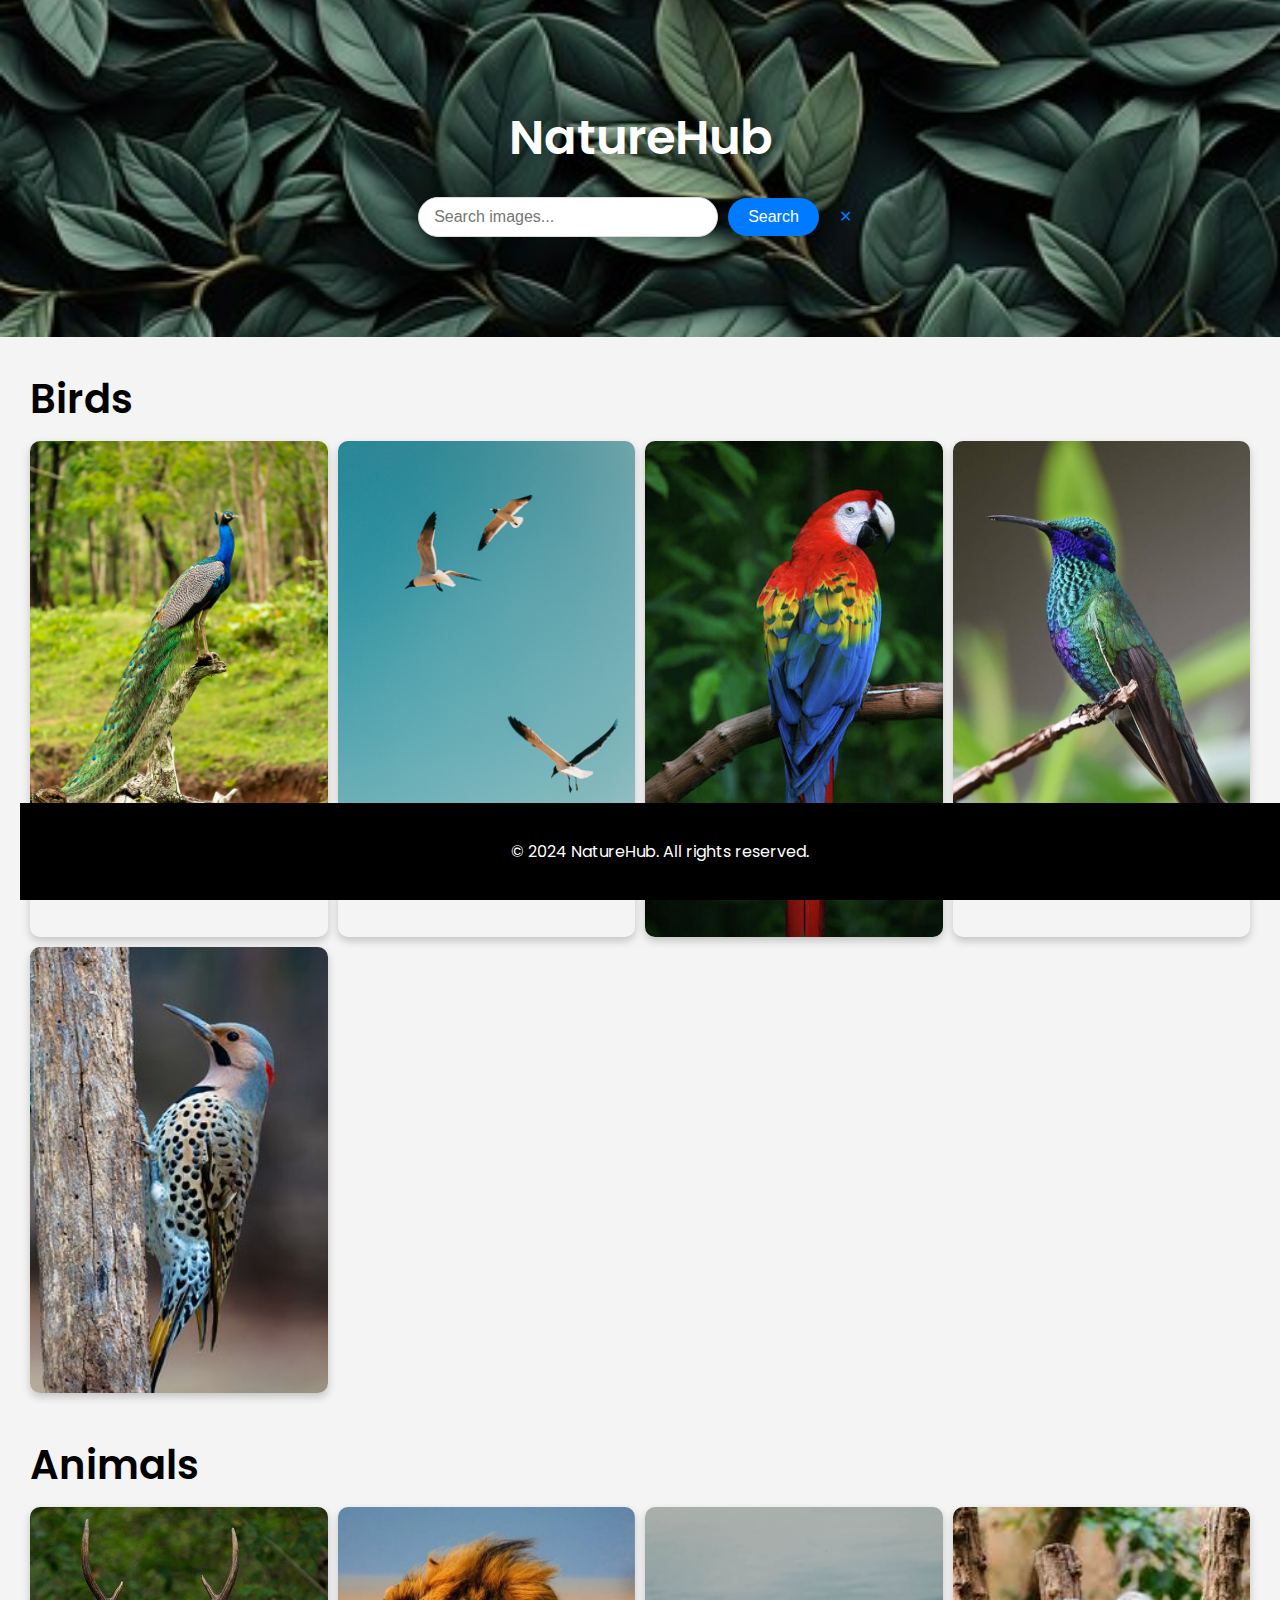
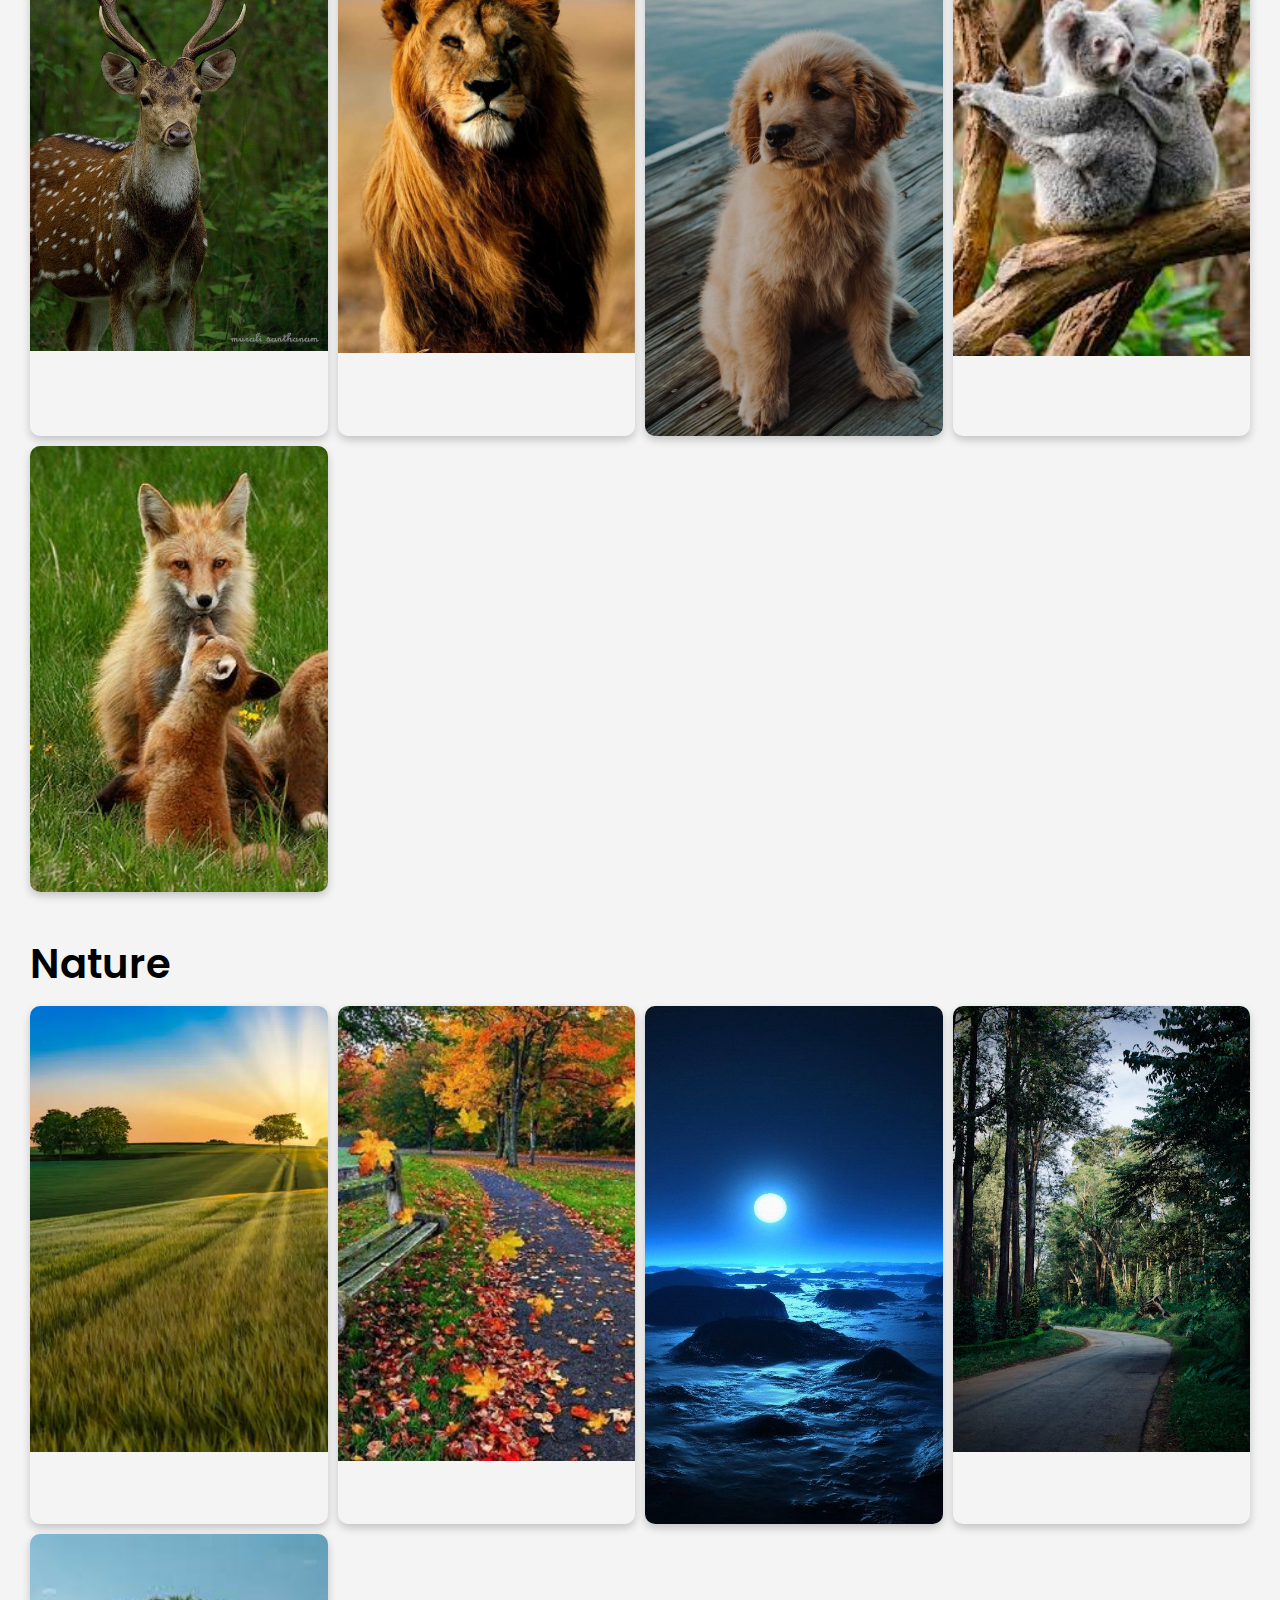
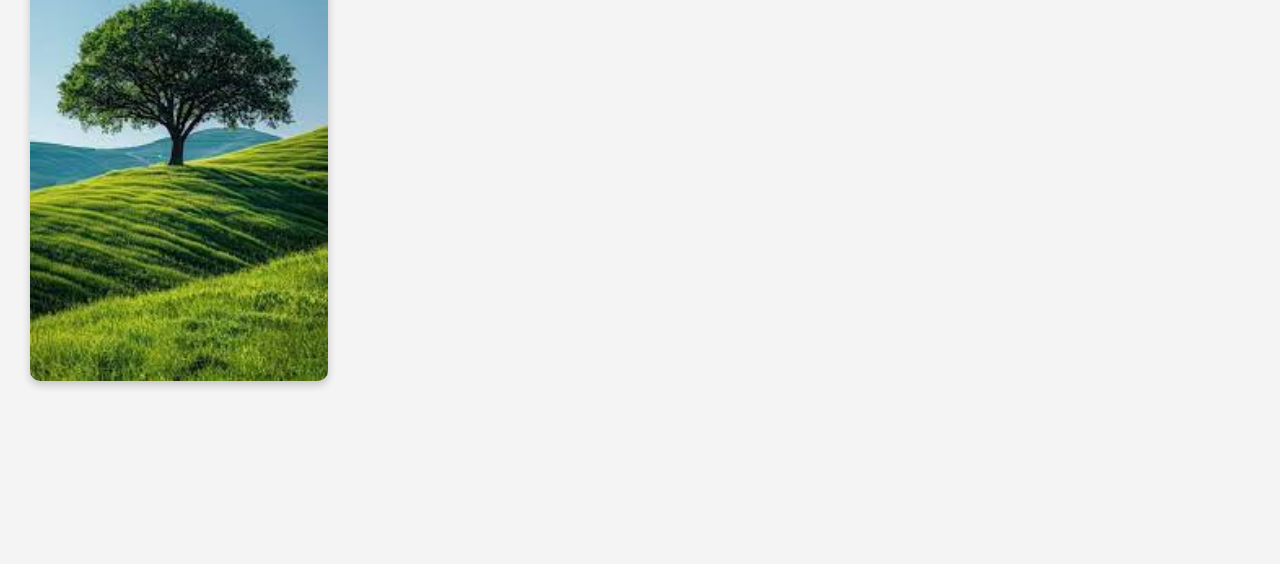
==== index.html @ 0c40b201 "Update index.html" ====
<!DOCTYPE html>
<html lang="en">
<head>
    <meta charset="UTF-8">
    <meta name="viewport" content="width=device-width, initial-scale=1.0">
    <title>NatureHub</title>
    <link rel="stylesheet" href="styles.css">
    <!-- Google Fonts -->
    <link href="https://fonts.googleapis.com/css2?family=Poppins:wght@300;400;600&display=swap" rel="stylesheet">
</head>
<body>
     <header>
        <div class="header-content">
            <h1>NatureHub</h1>
            <div class="search-container">
                <input type="text" id="search-bar" placeholder="Search images..." onkeyup="filterImages()">
                <button type="button" id="search-button"onclick="searchImages()">Search</button>
                <button type="button" class="clear-button" onclick="clearSearch()">✕</button>
            </div>
        </div>
    </header>
    <main>
        <section class="categories">
            <div class="category" id="birds">
                <h2>Birds</h2>
                <div class="gallery">
                    <figure class="gallery-item" data-aos="fade-up">
                        <img src="img/bird1.jpg" alt="Bird 1">
                    </figure>
                    <figure class="gallery-item" data-aos="fade-up">
                        <img src="img/bird2.jpg" alt="Bird 2">
                    </figure>
                    <figure class="gallery-item" data-aos="fade-up">
                        <img src="img/bird3.jpg" alt="Bird 3">
                    </figure>
                    <figure class="gallery-item" data-aos="fade-up">
                        <img src="img/bird6.jpg" alt="Bird 4">
                    </figure>
                    <figure class="gallery-item" data-aos="fade-up">
                        <img src="img/bird5.jpg" alt="Bird 5">
                    </figure>
                </div>
            </div>
            <div class="category" id="animals">
                <h2>Animals</h2>
                <div class="gallery">
                    <figure class="gallery-item" data-aos="fade-up">
                        <img src="img/a1.jpg" alt="Animal 1">
                    </figure>
                    <figure class="gallery-item" data-aos="fade-up">
                        <img src="img/a2.jpg" alt="Animal 2">
                    </figure>
                    <figure class="gallery-item" data-aos="fade-up">
                        <img src="img/a3.jpg" alt="Animal 3">
                    </figure>
                    <figure class="gallery-item" data-aos="fade-up">
                        <img src="img/a4.jpg" alt="Animal 4">
                    </figure>
                    <figure class="gallery-item" data-aos="fade-up">
                        <img src="img/a5.jpg" alt="Animal 5">
                    </figure>
                </div>
            </div>
            <div class="category" id="nature">
                <h2>Nature</h2>
                <div class="gallery">
                    <figure class="gallery-item" data-aos="fade-up">
                        <img src="img/n1.webp" alt="Nature 1">
                    </figure>
                    <figure class="gallery-item" data-aos="fade-up">
                        <img src="img/n2.jpg" alt="Nature 2">
                    </figure>
                    <figure class="gallery-item" data-aos="fade-up">
                        <img src="img/n4.jpg" alt="Nature 3">
                    </figure>
                    <figure class="gallery-item" data-aos="fade-up">
                        <img src="img/n3.jpeg" alt="Nature 4">
                    </figure>
                    <figure class="gallery-item" data-aos="fade-up">
                        <img src="n5.jpg" alt="Nature 5">
                    </figure>
                </div>
            </div>
        </section>
<br><br><br><br><br><br
    </main>
    <footer>
<br>
        <p>&copy; 2024 NatureHub. All rights reserved.</p>
<br>
    </footer>

    <script src="https://cdn.jsdelivr.net/npm/aos@2.3.4/dist/aos.js"></script>
    <script src="script.js"></script>
</body>
</html>
---- styles.css ----
/* Reset some default styles */
* {
    margin: 0;
    padding: 0;
    box-sizing: border-box;
}

body {
    font-family: 'Poppins', sans-serif; /* Use Poppins font */
    line-height: 1.6;
    background-color: #f4f4f4;
}

header {
    background-image: url('img/background_image.jpg'); /* Replace with your background image URL */
    background-size: cover;
    background-position: center;
    color: #fff;
    text-align: center;
    padding: 100px 20px; /* Adjust padding for better spacing */
    position: relative;
}

.header-content {
    position: relative;
    z-index: 1;
}

header h1 {
    font-size: 3em; /* Adjust font size for header */
    margin-bottom: 20px;
    font-weight: 600; /* Make header text bold */
}

.search-container {
    display: flex;
    justify-content: center;
    align-items: center;
    gap: 10px;
    margin-top: 20px;
}

#search-bar {
    padding: 10px 15px;
    font-size: 1em;
    border-radius: 25px; /* Rounded corners */
    border: 1px solid #ddd; /* Light border */
    box-shadow: 0 4px 8px rgba(0, 0, 0, 0.1); /* Subtle shadow */
    outline: none; /* Remove default outline */
    width: 300px; /* Set fixed width */
    transition: all 0.3s ease;
}

#search-bar:focus {
    border-color: #007BFF; /* Border color on focus */
    box-shadow: 0 4px 8px rgba(0, 123, 255, 0.2); /* Shadow color on focus */
}

#search-button {
    padding: 10px 20px;
    font-size: 1em;
    border-radius: 25px; /* Rounded corners */
    border: none;
    background-color: #007BFF; /* Primary button color */
    color: #fff;
    cursor: pointer;
    transition: background-color 0.3s ease, transform 0.3s ease;
}

#search-button:hover {
    background-color: #0056b3; /* Darker shade on hover */
    transform: scale(1.05); /* Slightly enlarge on hover */
}

.clear-button {
    padding: 10px;
    font-size: 1em;
    border: none;
    background: transparent;
    color: #007BFF;
    cursor: pointer;
    transition: color 0.3s ease;
}

.clear-button:hover {
    color: #0056b3; /* Darker shade on hover */
}

main {
    padding: 20px;
}

.categories {
    display: flex;
    flex-direction: column;
    gap: 20px;
}

.category {
    padding: 10px;
}

.category h2 {
    font-size: 2.5em; /* Adjust font size for category titles */
    margin-bottom: 10px;
    font-weight: 600; /* Make category text bold */
}

.gallery {
    display: grid;
    grid-template-columns: repeat(auto-fill, minmax(250px, 1fr));
    gap: 10px;
}

.gallery-item {
    position: relative;
    overflow: hidden;
    border-radius: 10px;
    box-shadow: 0 4px 8px rgba(0, 0, 0, 0.2);
    transition: transform 0.5s ease, box-shadow 0.5s ease;
}

.gallery-item img {
    width: 100%;
    height: auto;
    display: block;
    transition: transform 0.3s ease;
}

.gallery-item:hover img {
    transform: scale(1.1);
}

footer {
    background-color: #000000;
    color: #fff;
    text-align: center;
    padding: 10px 0;
    position: fixed;
    width: 100%;
    bottom: 0;
}
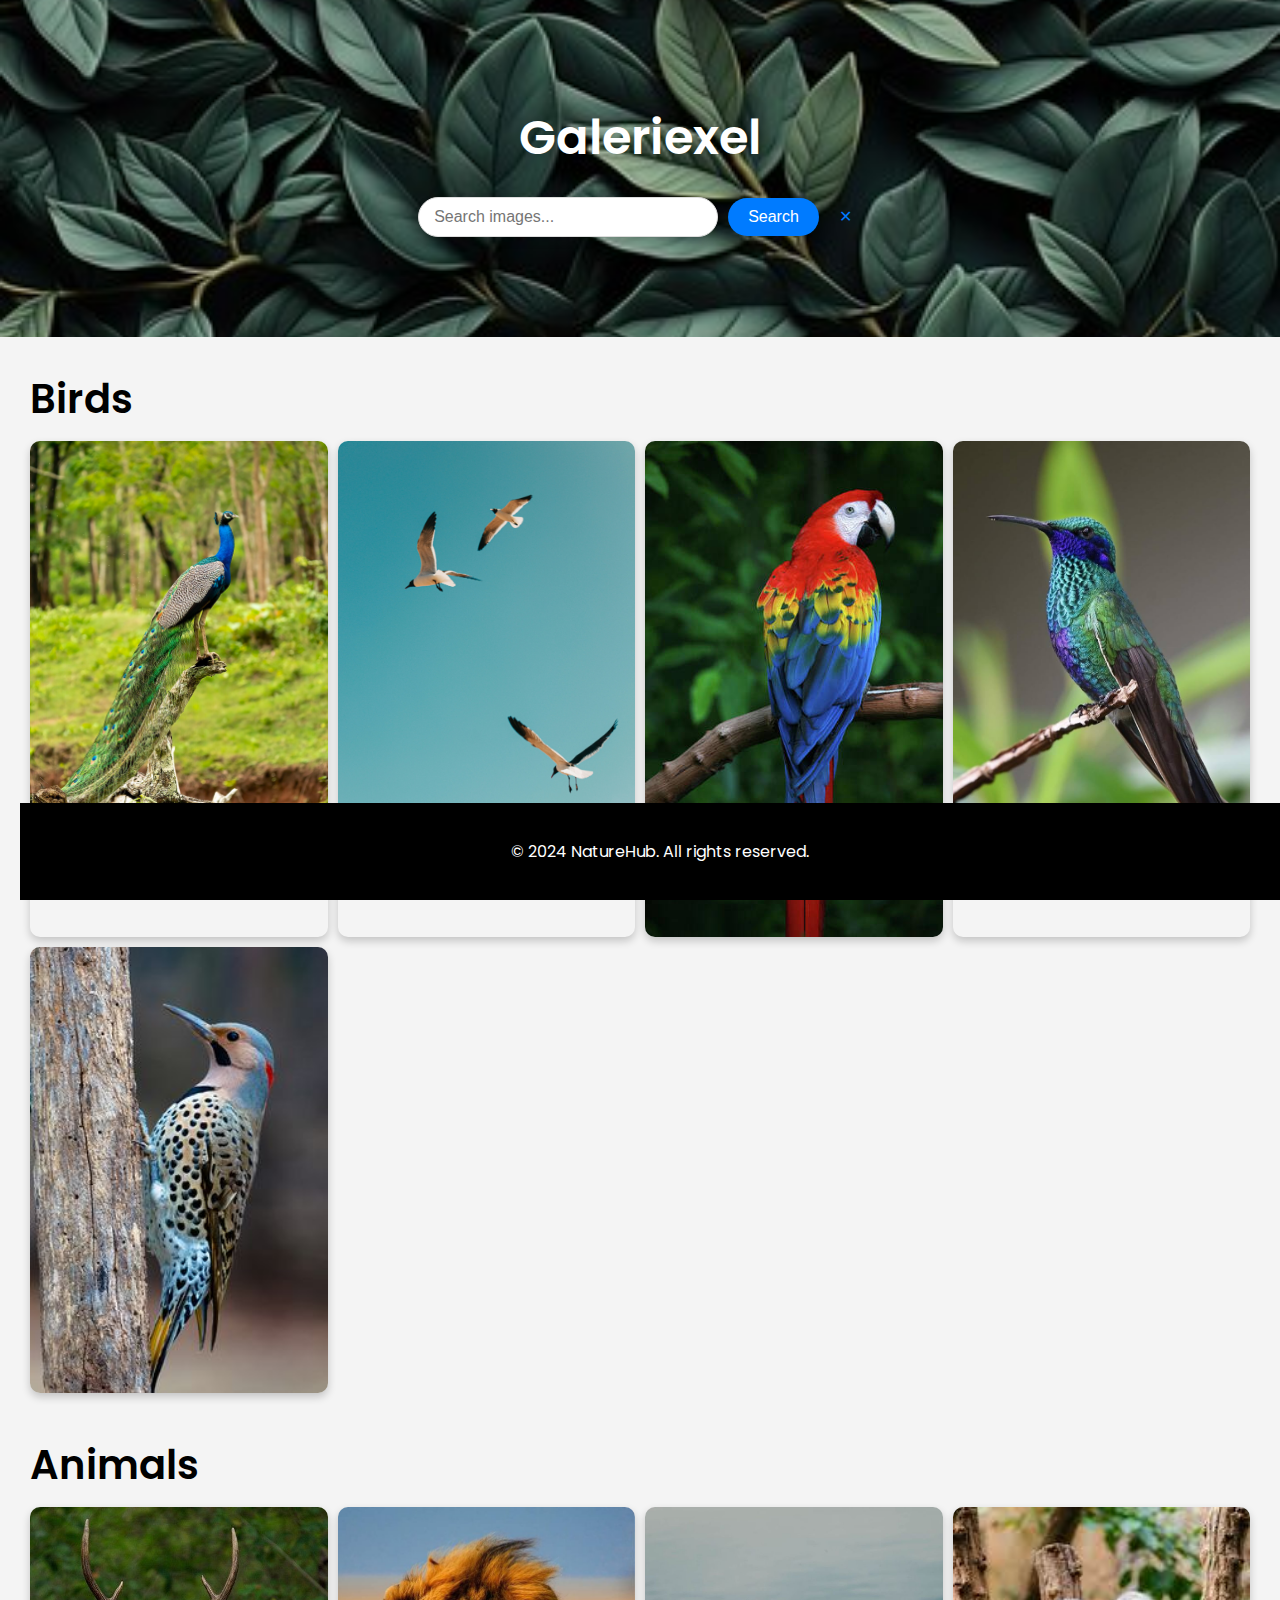
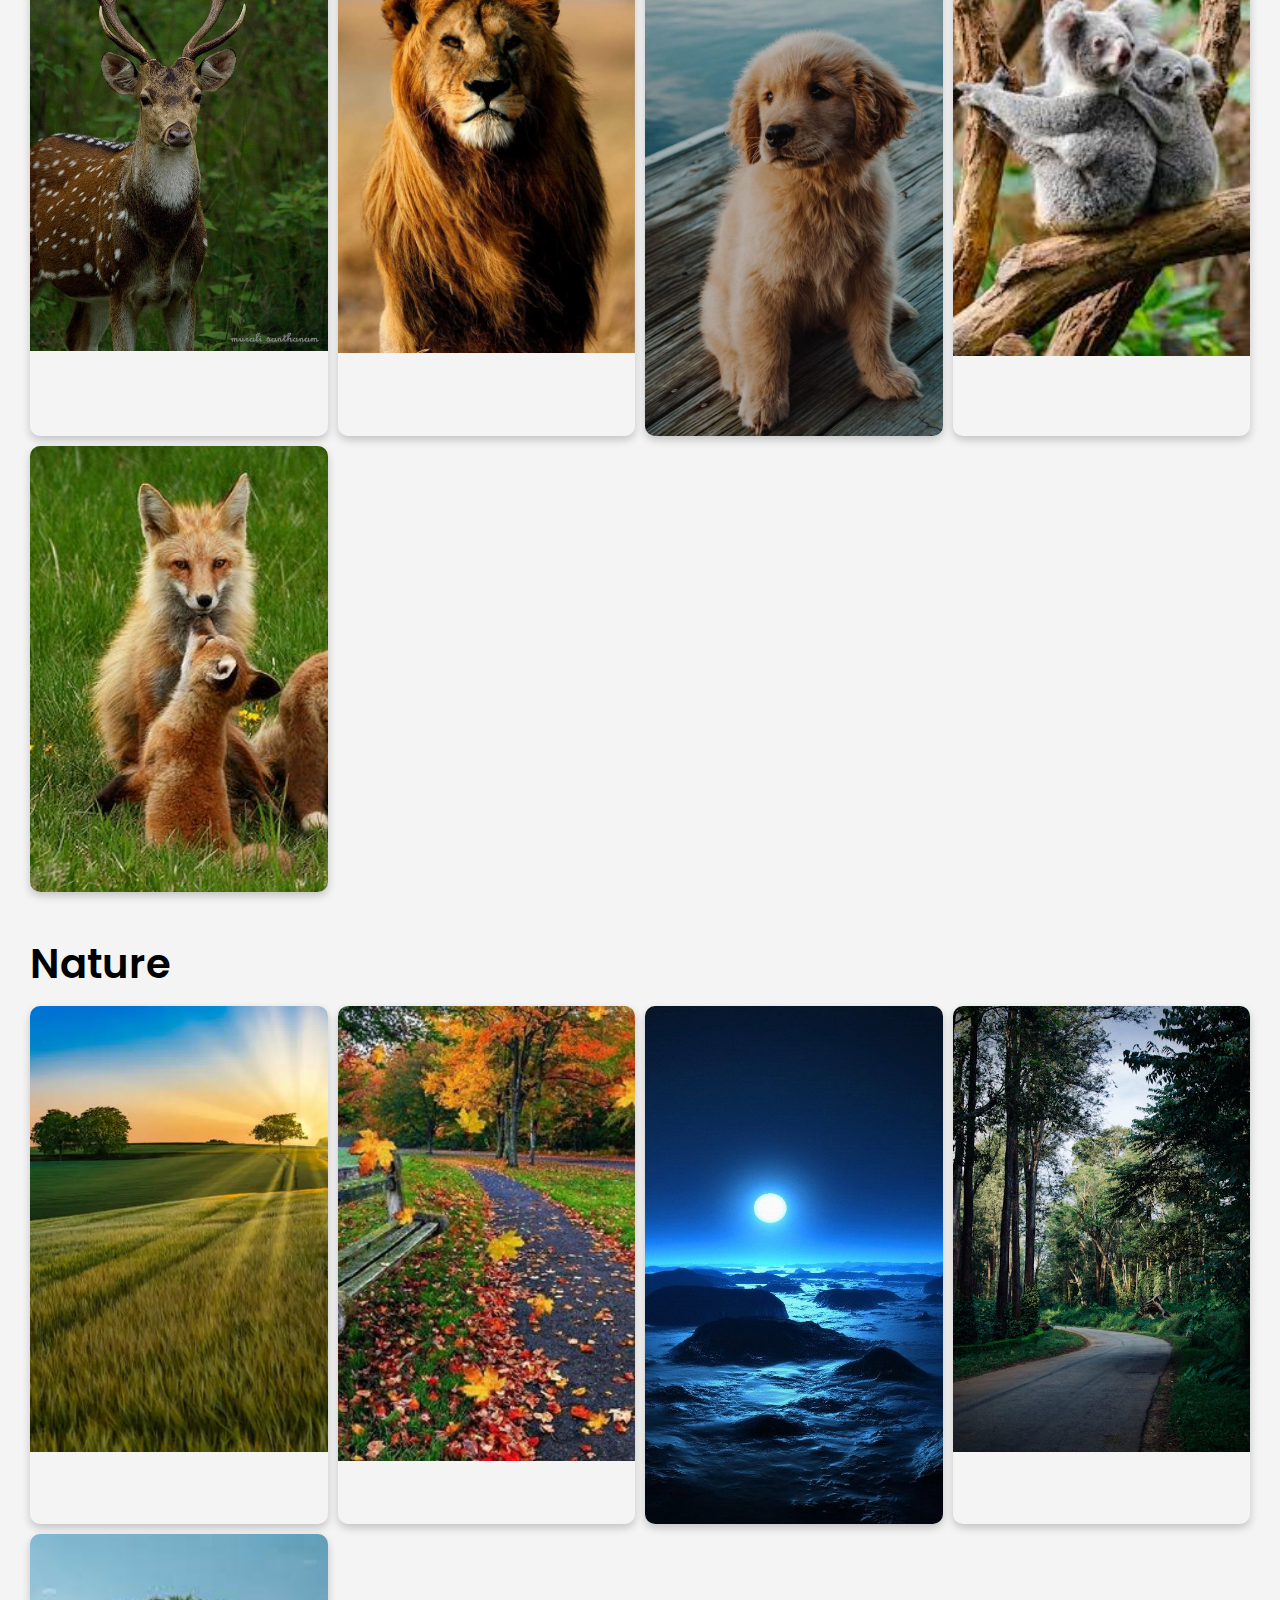
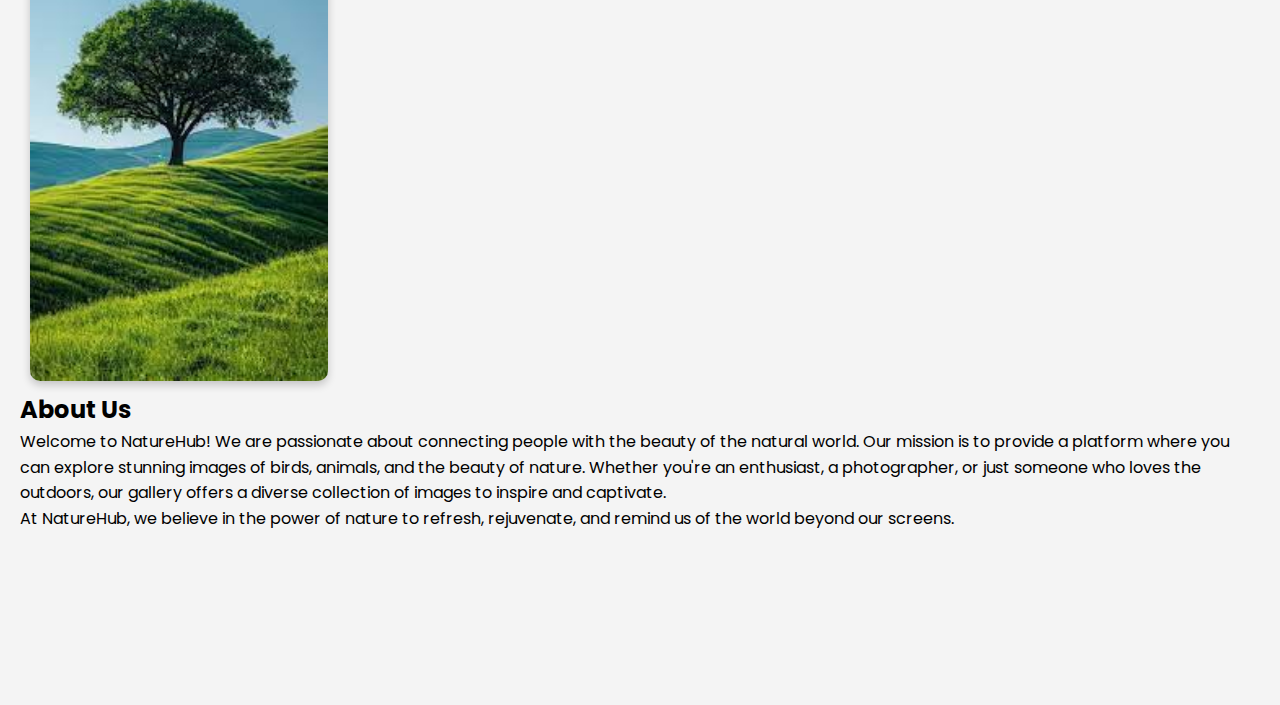
==== commit 44328af3: "Update index.html" ====
--- a/index.html
+++ b/index.html
@@ -11,7 +11,7 @@
 <body>
      <header>
         <div class="header-content">
-            <h1>NatureHub</h1>
+            <h1>Galeriexel</h1>
             <div class="search-container">
                 <input type="text" id="search-bar" placeholder="Search images..." onkeyup="filterImages()">
                 <button type="button" id="search-button"onclick="searchImages()">Search</button>
@@ -82,6 +82,18 @@
                 </div>
             </div>
         </section>
+        	<section class="about-us" id="about-us">
+    <h2>About Us</h2>
+    <p> Welcome to NatureHub! We are passionate about connecting people with the beauty of the natural world.
+        Our mission is to provide a platform where you can explore stunning images of birds, animals, and the beauty of nature.
+        Whether you're an enthusiast, a photographer, or just someone who loves the outdoors, our gallery offers a diverse collection
+        of images to inspire and captivate.
+	</P>
+	<p>
+		At NatureHub, we believe in the power of nature to refresh, rejuvenate, and remind us of the
+        world beyond our screens.
+    </p>
+</section>
 <br><br><br><br><br><br
     </main>
     <footer>
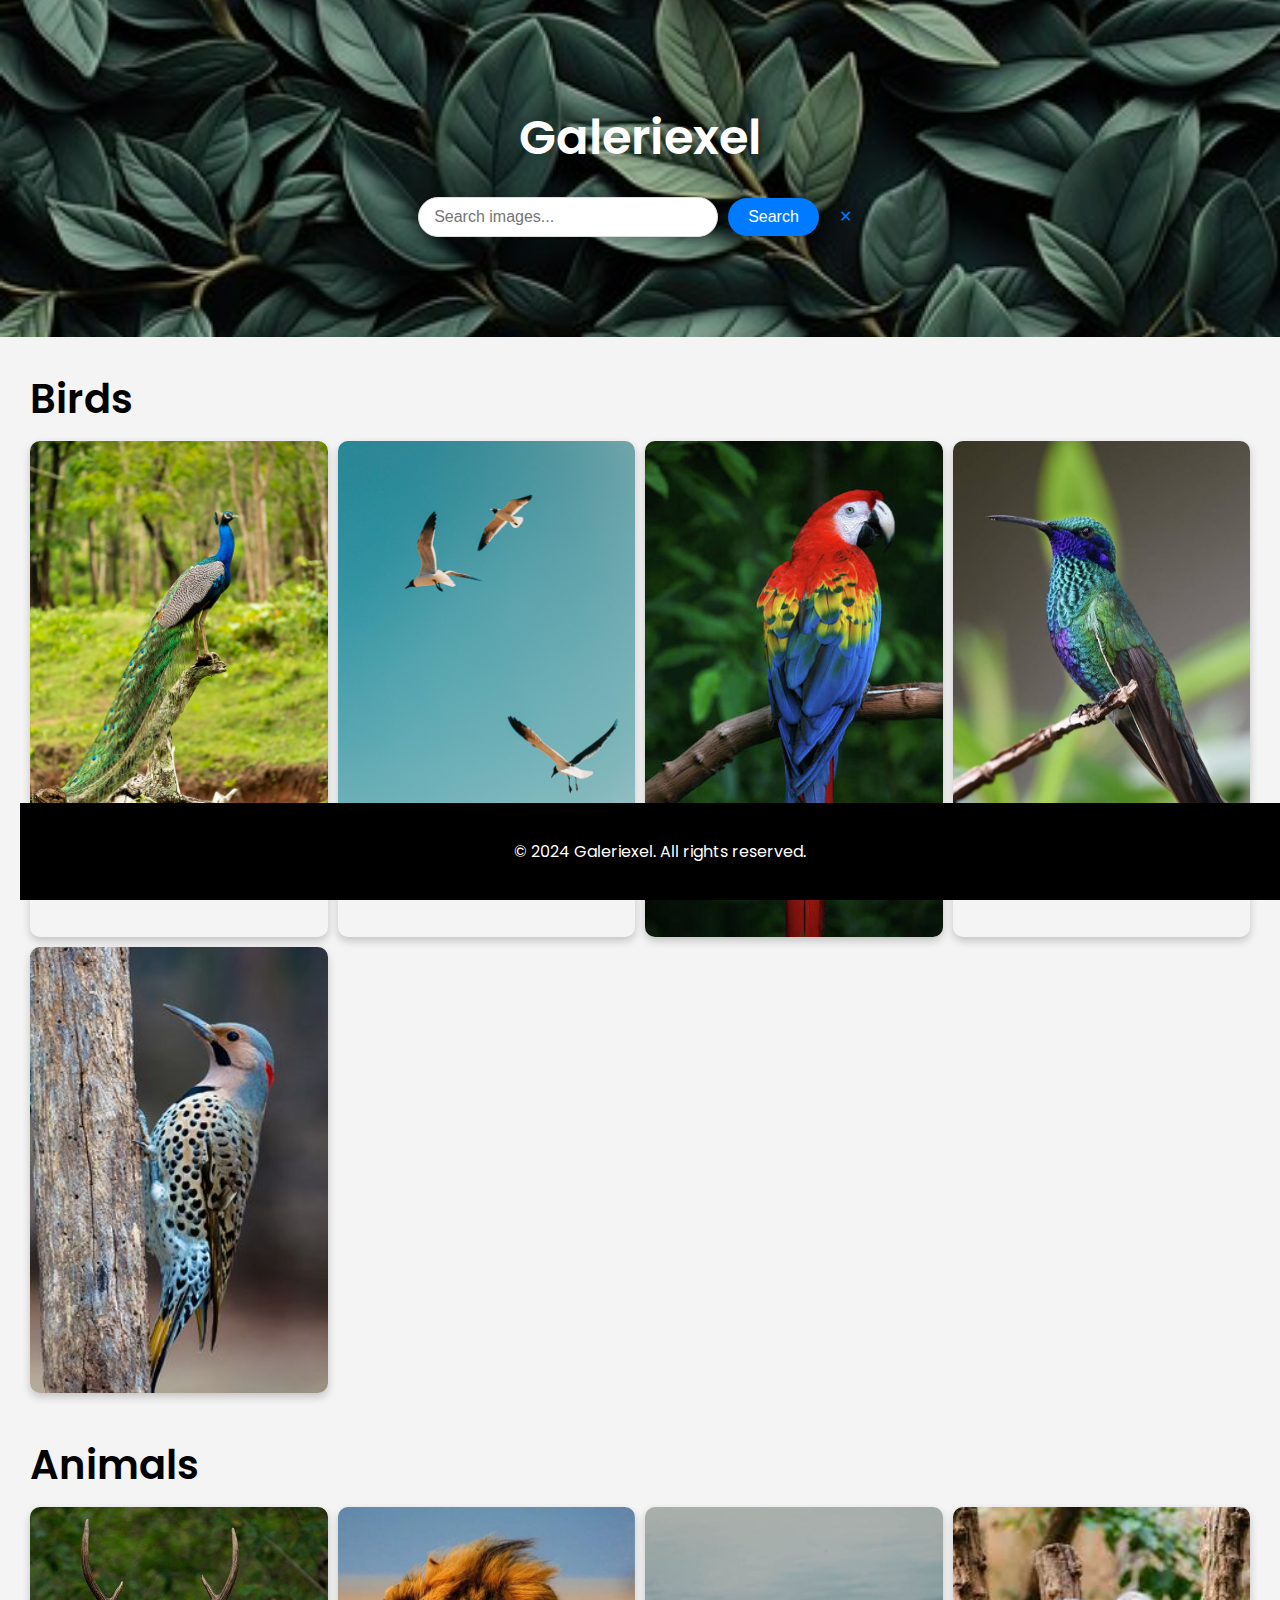
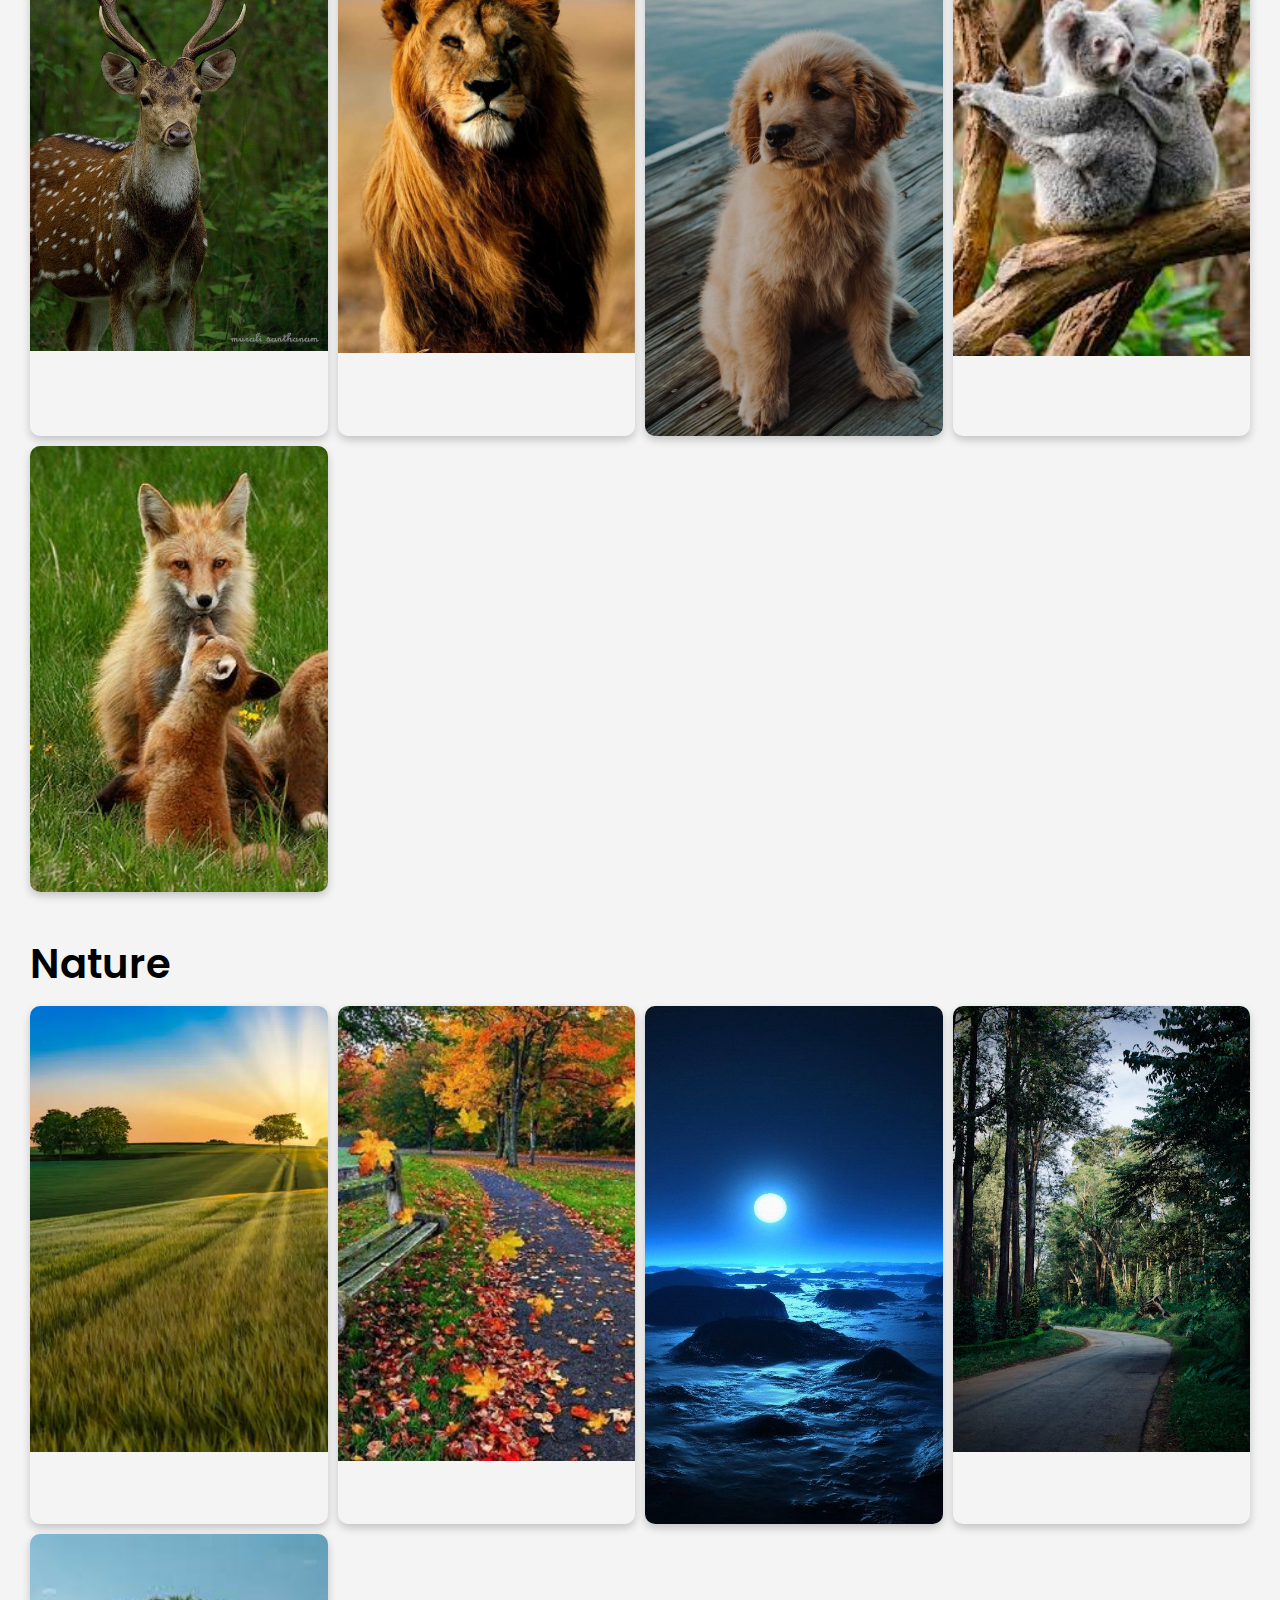
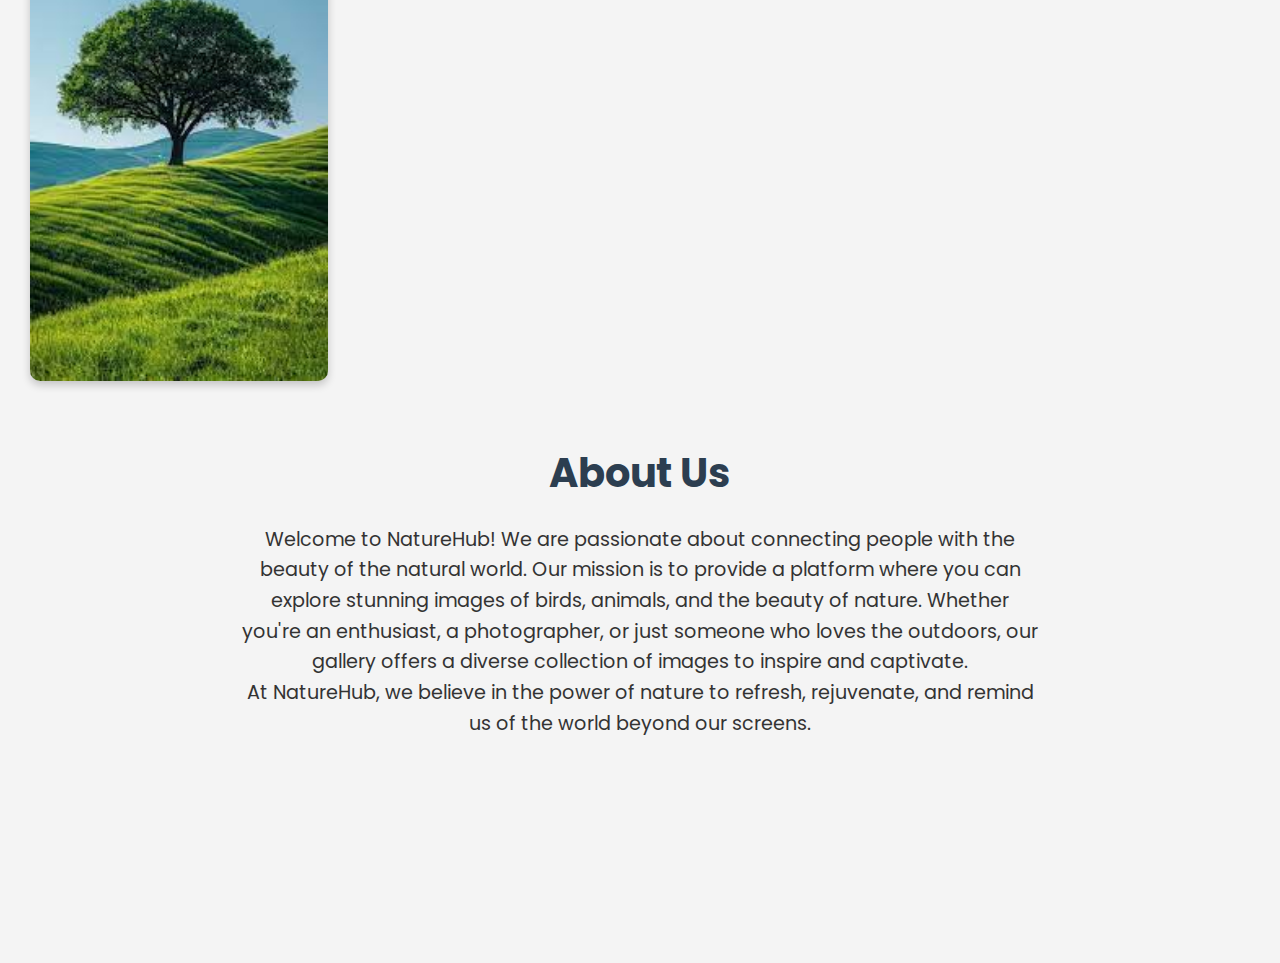
==== commit 26cacf86: "Update index.html" ====
--- a/index.html
+++ b/index.html
@@ -98,7 +98,7 @@
     </main>
     <footer>
 <br>
-        <p>&copy; 2024 NatureHub. All rights reserved.</p>
+        <p>&copy; 2024 Galeriexel. All rights reserved.</p>
 <br>
     </footer>
 
--- a/styles.css
+++ b/styles.css
@@ -140,3 +140,24 @@
     width: 100%;
     bottom: 0;
 }
+.about-us {
+    background-color: #f4f4f4;
+    padding: 50px 20px;
+    text-align: center;
+    font-family: 'Poppins', sans-serif;
+    color: #333;
+}
+
+.about-us h2 {
+    font-size: 2.5rem;
+    color: #2c3e50;
+    margin-bottom: 20px;
+}
+
+.about-us p {
+    font-size: 1.2rem;
+    line-height: 1.6;
+    max-width: 800px;
+    margin: 0 auto;
+}
+
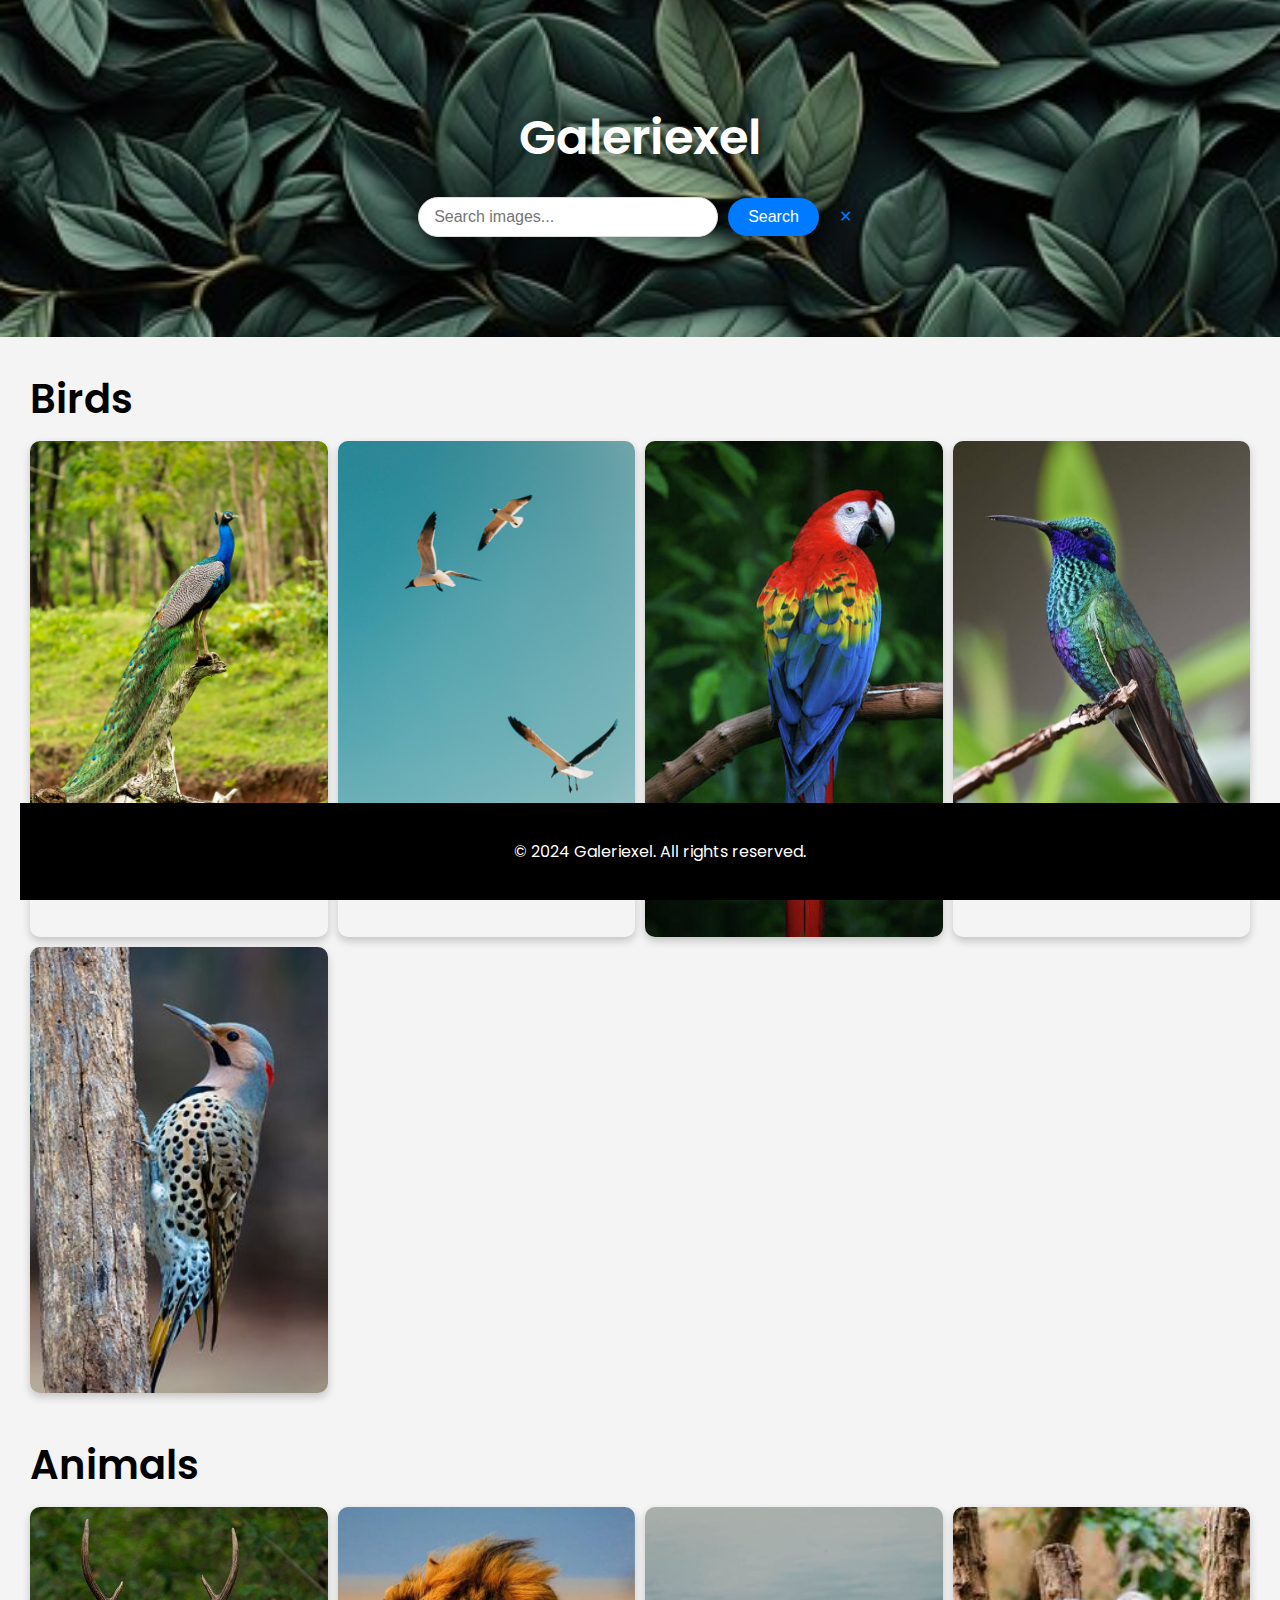
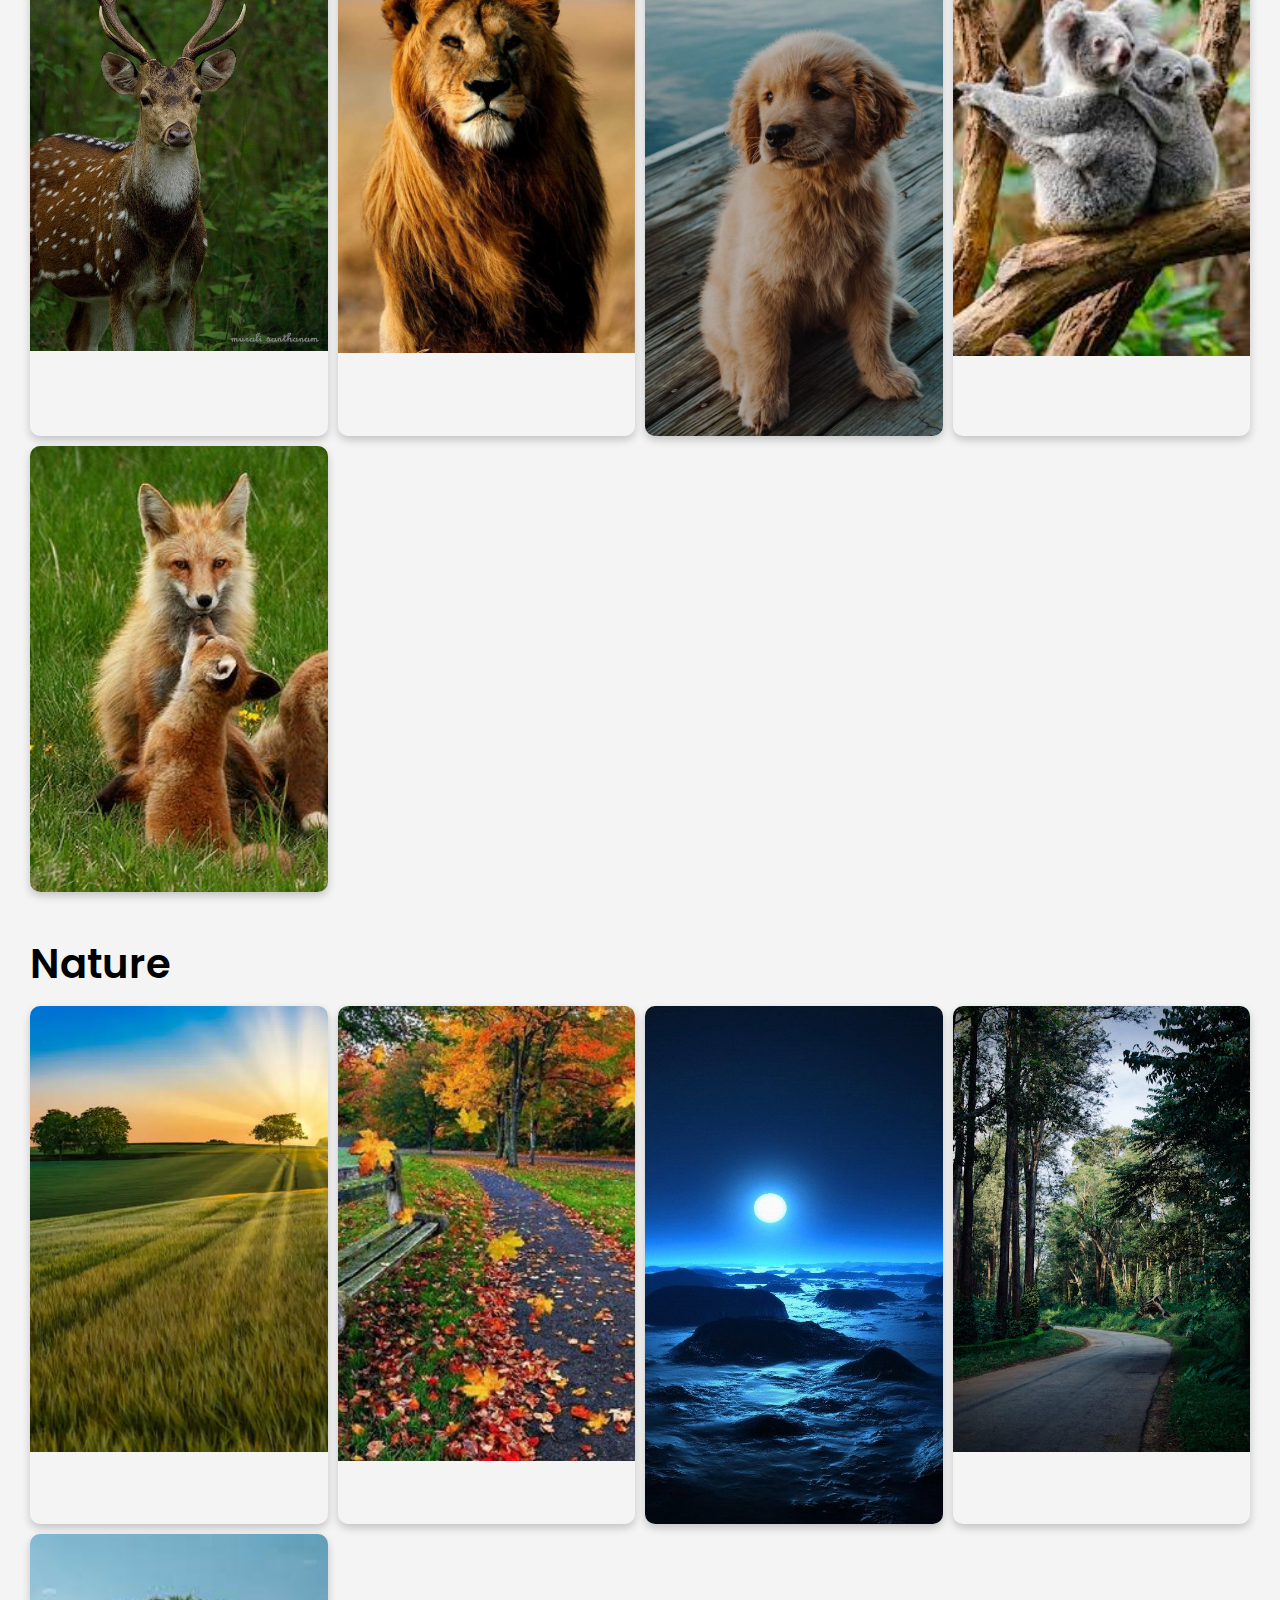
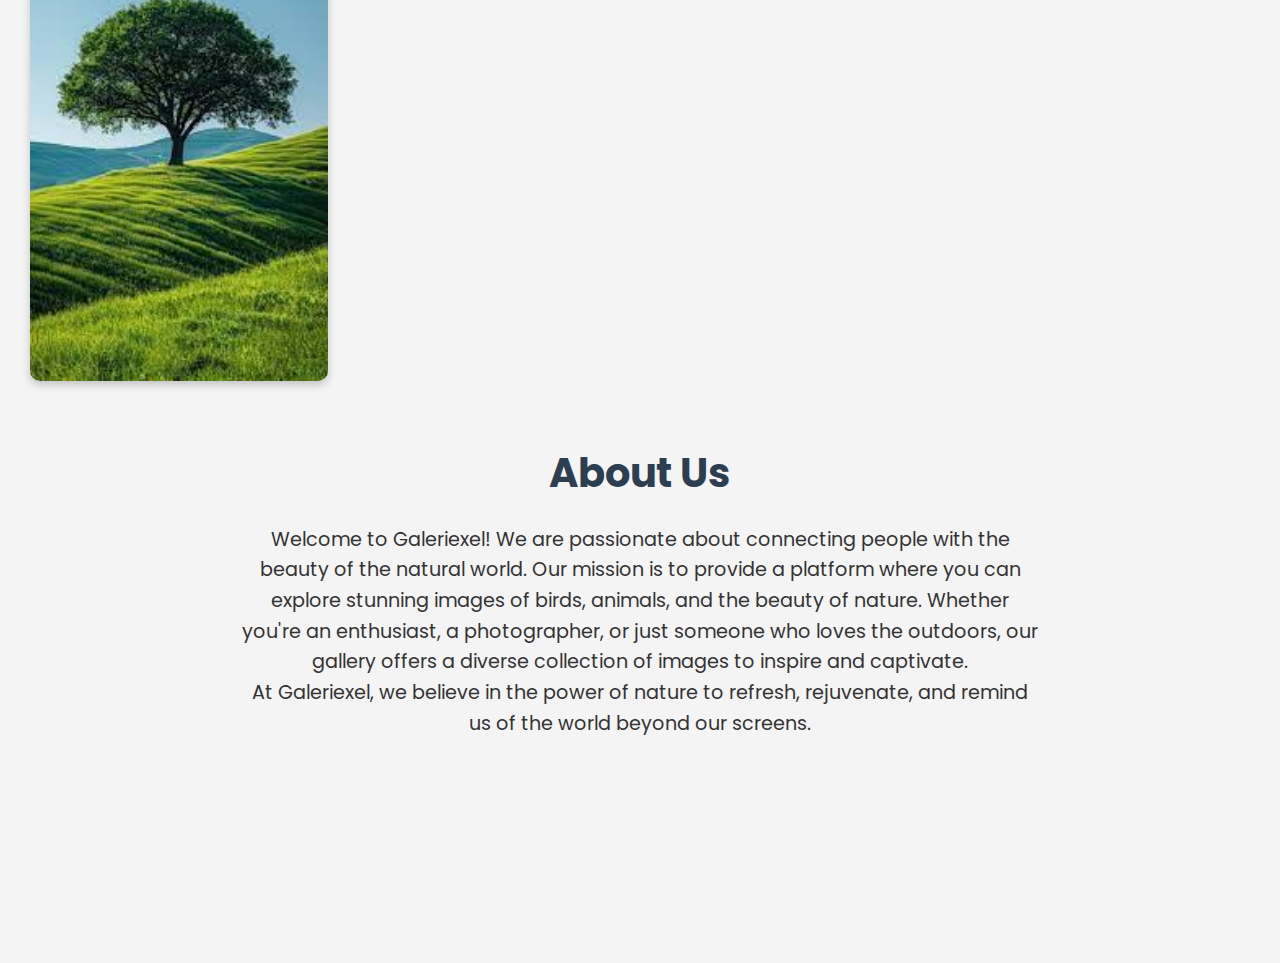
==== commit 6a53d455: "Update index.html" ====
--- a/index.html
+++ b/index.html
@@ -84,13 +84,13 @@
         </section>
         	<section class="about-us" id="about-us">
     <h2>About Us</h2>
-    <p> Welcome to NatureHub! We are passionate about connecting people with the beauty of the natural world.
+    <p> Welcome to Galeriexel! We are passionate about connecting people with the beauty of the natural world.
         Our mission is to provide a platform where you can explore stunning images of birds, animals, and the beauty of nature.
         Whether you're an enthusiast, a photographer, or just someone who loves the outdoors, our gallery offers a diverse collection
         of images to inspire and captivate.
 	</P>
 	<p>
-		At NatureHub, we believe in the power of nature to refresh, rejuvenate, and remind us of the
+		At Galeriexel, we believe in the power of nature to refresh, rejuvenate, and remind us of the
         world beyond our screens.
     </p>
 </section>
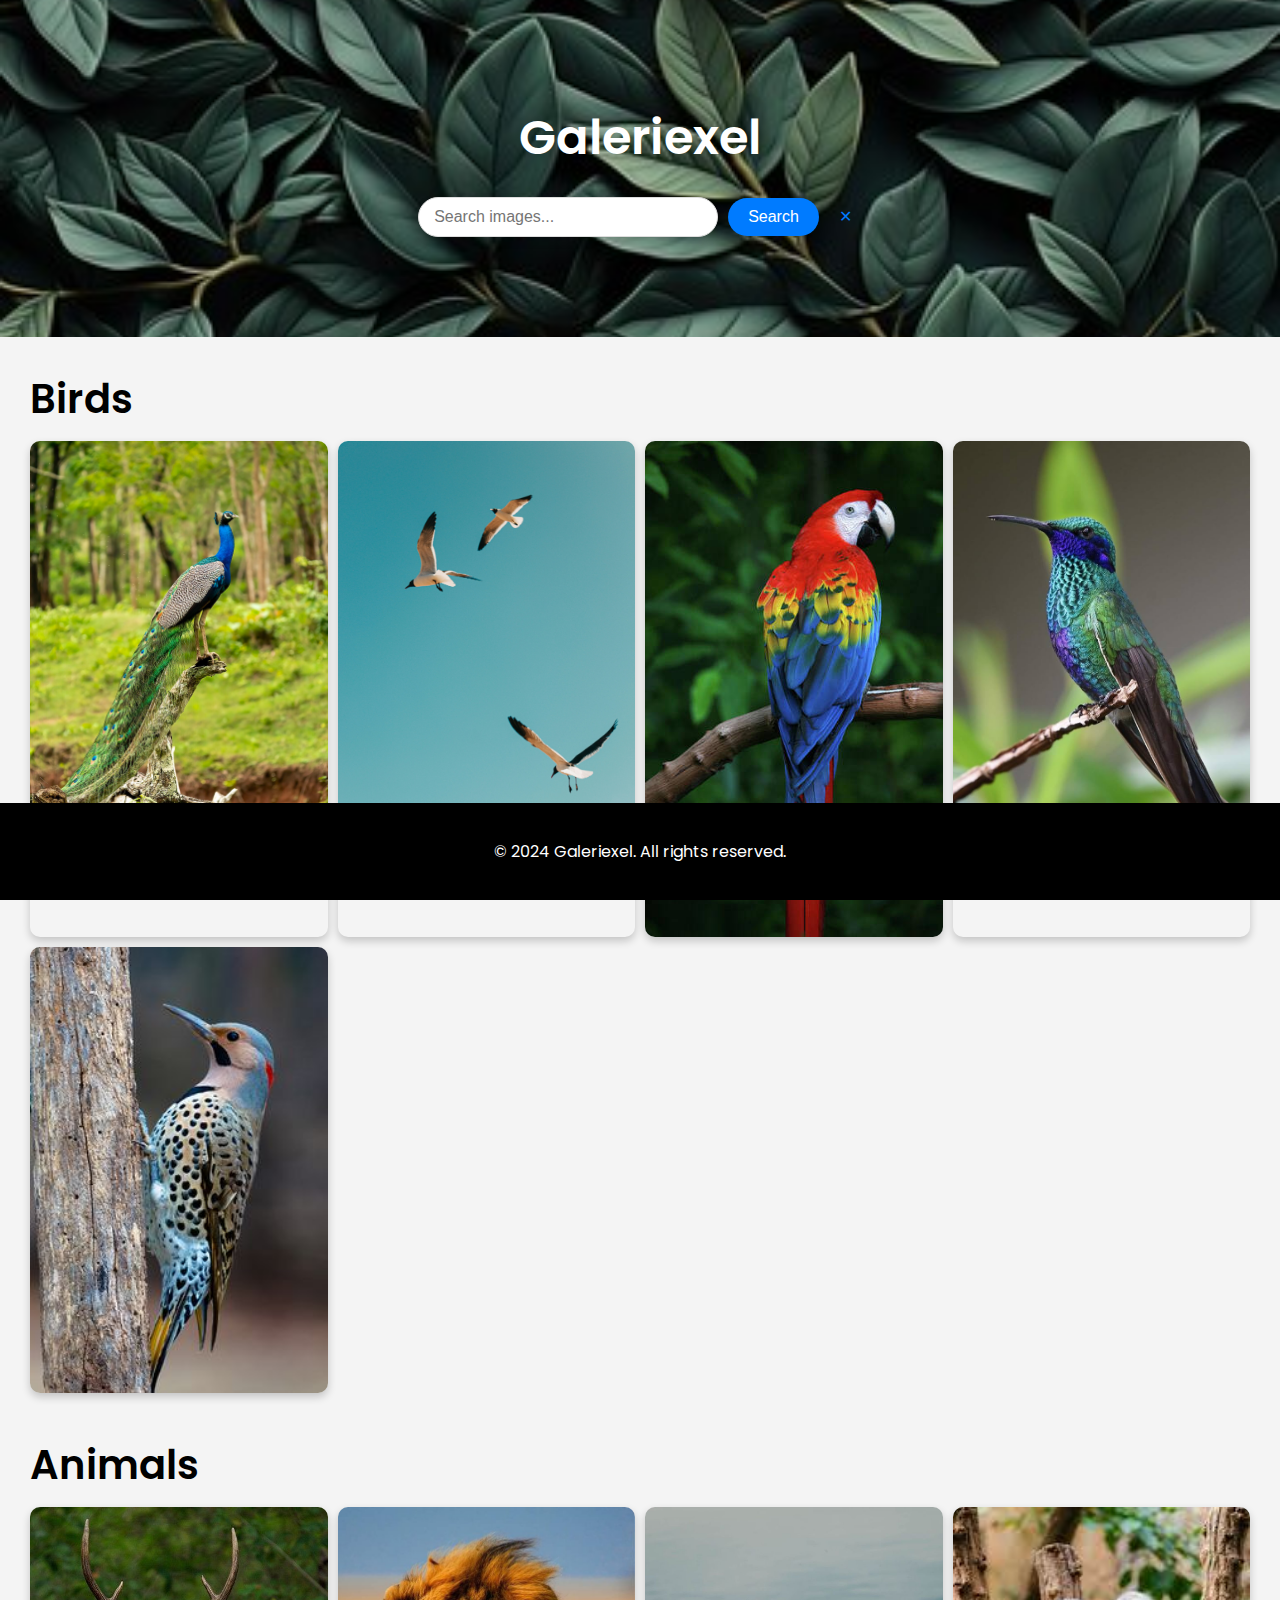
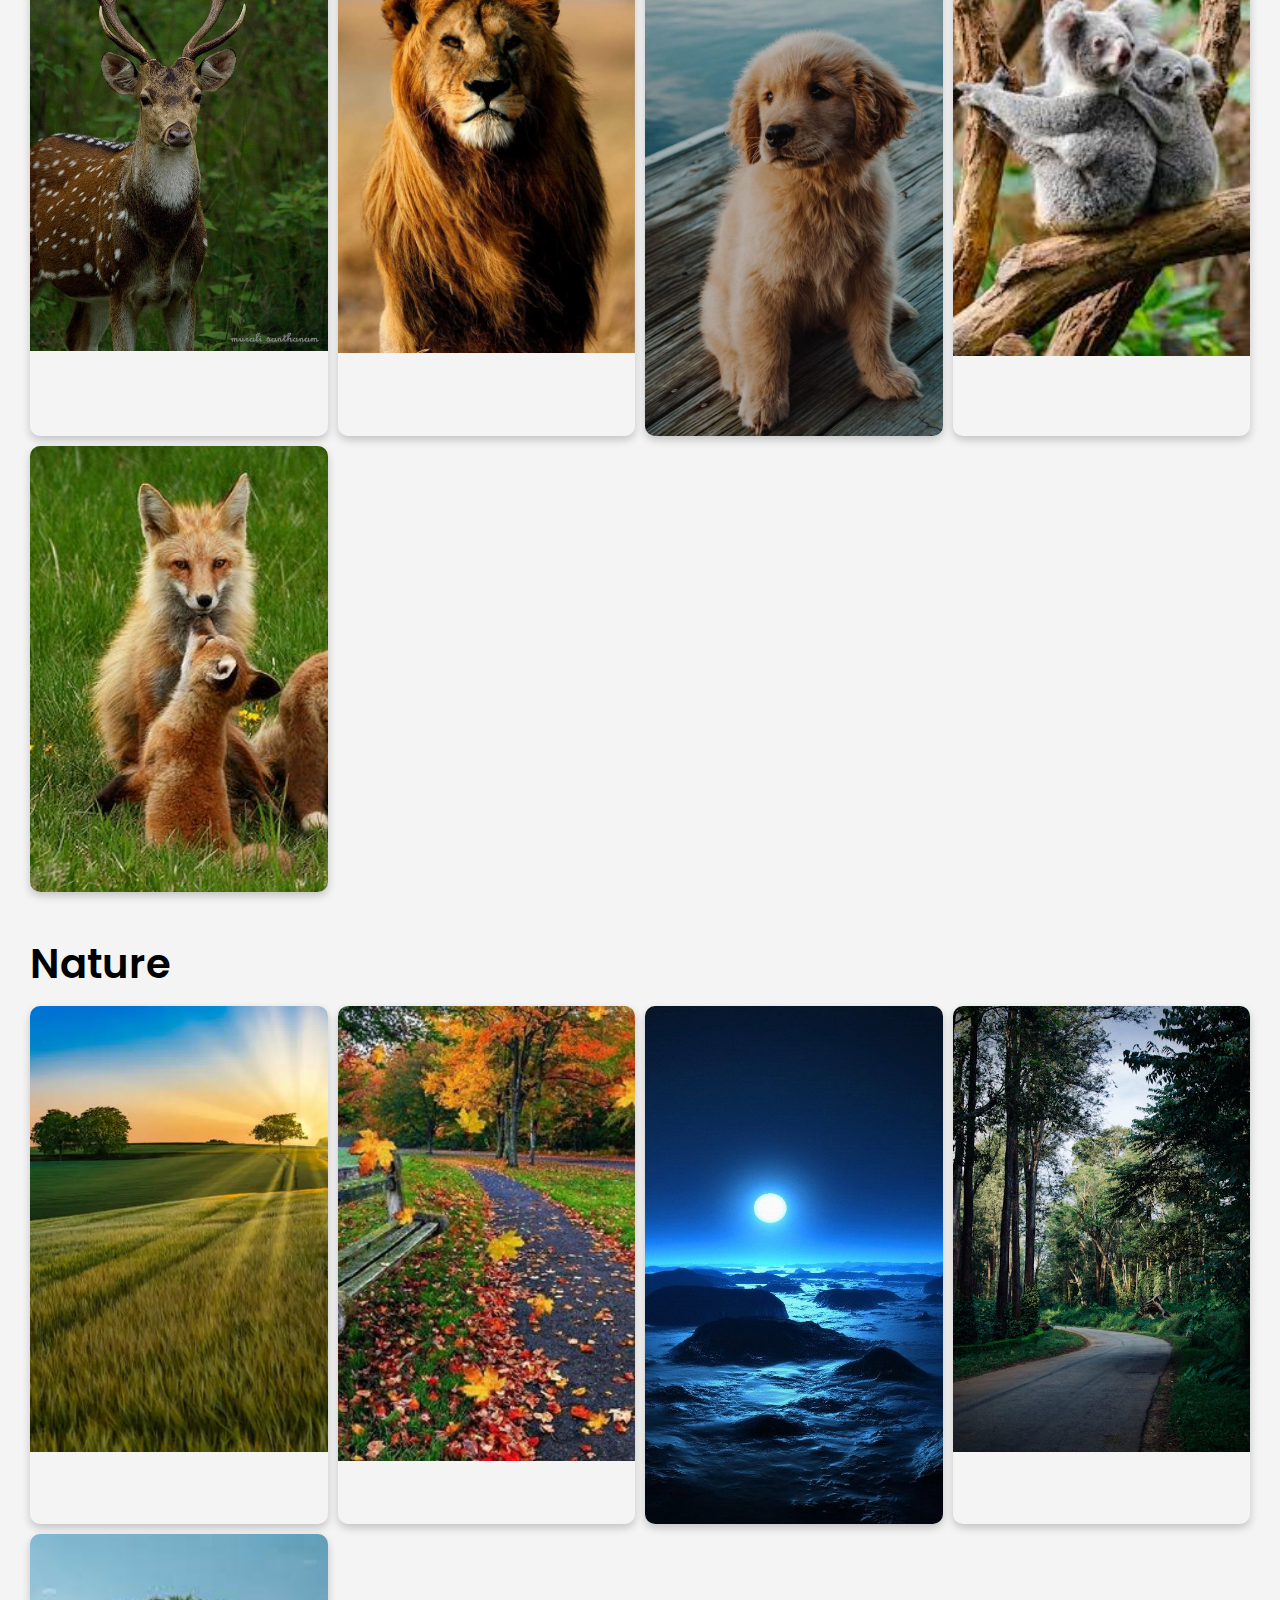
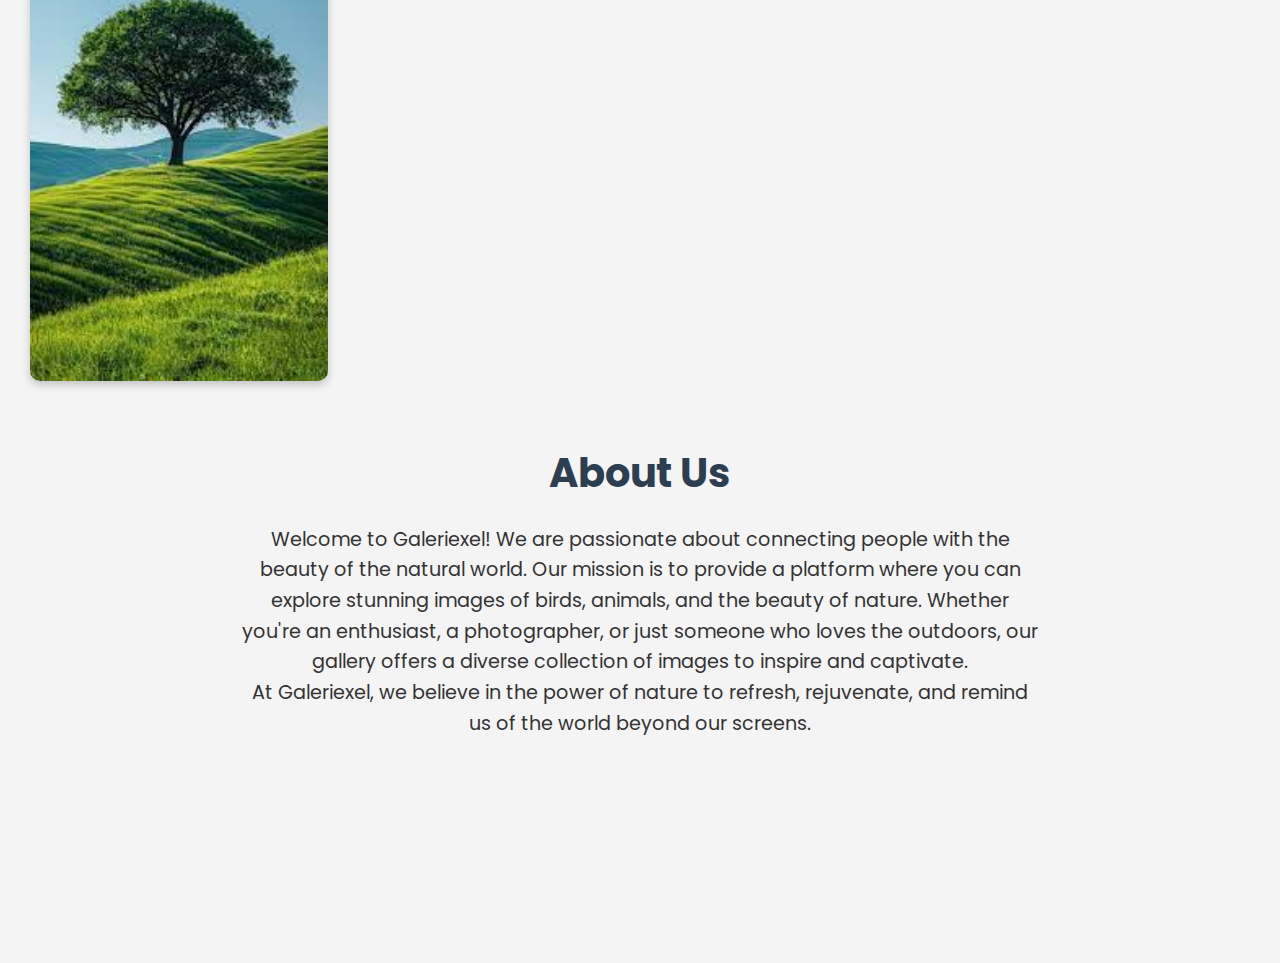
==== commit 0acf60ab: "Update index.html" ====
--- a/index.html
+++ b/index.html
@@ -3,7 +3,7 @@
 <head>
     <meta charset="UTF-8">
     <meta name="viewport" content="width=device-width, initial-scale=1.0">
-    <title>NatureHub</title>
+    <title>GGaleriexel</title>
     <link rel="stylesheet" href="styles.css">
     <!-- Google Fonts -->
     <link href="https://fonts.googleapis.com/css2?family=Poppins:wght@300;400;600&display=swap" rel="stylesheet">
@@ -82,19 +82,16 @@
                 </div>
             </div>
         </section>
-        	<section class="about-us" id="about-us">
-    <h2>About Us</h2>
-    <p> Welcome to Galeriexel! We are passionate about connecting people with the beauty of the natural world.
+        <section class="about-us" id="about-us">
+       <h2>About Us</h2>
+       <p> Welcome to Galeriexel! We are passionate about connecting people with the beauty of the natural world.
         Our mission is to provide a platform where you can explore stunning images of birds, animals, and the beauty of nature.
         Whether you're an enthusiast, a photographer, or just someone who loves the outdoors, our gallery offers a diverse collection
-        of images to inspire and captivate.
-	</P>
-	<p>
-		At Galeriexel, we believe in the power of nature to refresh, rejuvenate, and remind us of the
-        world beyond our screens.
-    </p>
+        of images to inspire and captivate.</P>
+	<p>At Galeriexel, we believe in the power of nature to refresh, rejuvenate, and remind us of the
+        world beyond our screens.</p>
 </section>
-<br><br><br><br><br><br
+<br><br><br><br><br><br>
     </main>
     <footer>
 <br>
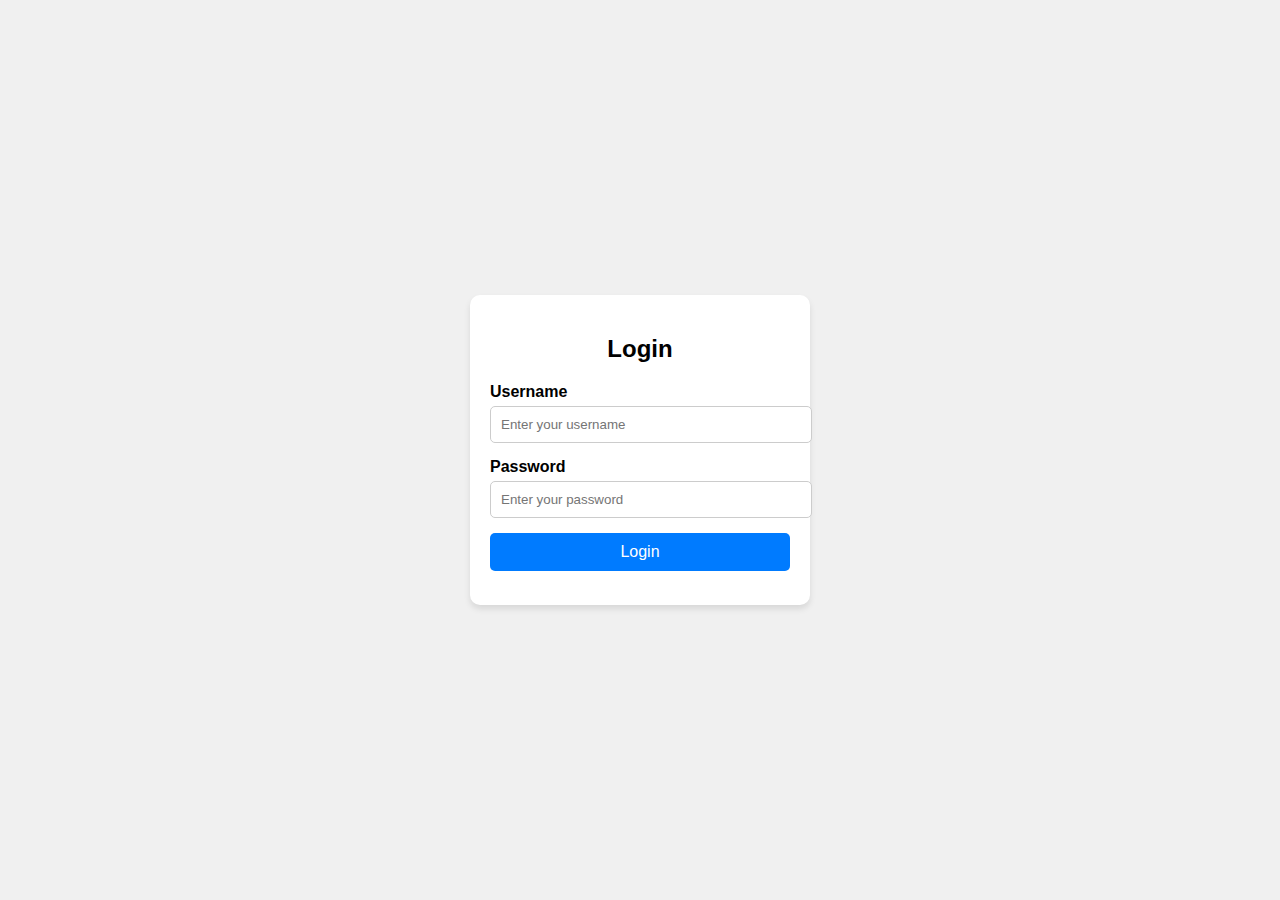
==== commit b4c3c6f7: "Add files via upload" ====
--- a/index.html
+++ b/index.html
@@ -3,103 +3,96 @@
 <head>
     <meta charset="UTF-8">
     <meta name="viewport" content="width=device-width, initial-scale=1.0">
-    <title>GGaleriexel</title>
-    <link rel="stylesheet" href="styles.css">
-    <!-- Google Fonts -->
-    <link href="https://fonts.googleapis.com/css2?family=Poppins:wght@300;400;600&display=swap" rel="stylesheet">
+    <title>Login Page</title>
+    <style>
+        body {
+            font-family: Arial, sans-serif;
+            background-color: #f0f0f0;
+            display: flex;
+            justify-content: center;
+            align-items: center;
+            height: 100vh;
+            margin: 0;
+        }
+        .login-container {
+            background: #fff;
+            padding: 20px;
+            border-radius: 10px;
+            box-shadow: 0 4px 6px rgba(0, 0, 0, 0.1);
+            width: 300px;
+        }
+        .login-container h2 {
+            text-align: center;
+            margin-bottom: 20px;
+        }
+        .form-group {
+            margin-bottom: 15px;
+        }
+        .form-group label {
+            display: block;
+            margin-bottom: 5px;
+            font-weight: bold;
+        }
+        .form-group input {
+            width: 100%;
+            padding: 10px;
+            border: 1px solid #ccc;
+            border-radius: 5px;
+        }
+        .btn {
+            width: 100%;
+            padding: 10px;
+            background-color: #007bff;
+            color: #fff;
+            border: none;
+            border-radius: 5px;
+            cursor: pointer;
+            font-size: 16px;
+        }
+        .btn:hover {
+            background-color: #0056b3;
+        }
+        .error {
+            color: red;
+            font-size: 14px;
+            text-align: center;
+            margin-top: 10px;
+        }
+    </style>
 </head>
 <body>
-     <header>
-        <div class="header-content">
-            <h1>Galeriexel</h1>
-            <div class="search-container">
-                <input type="text" id="search-bar" placeholder="Search images..." onkeyup="filterImages()">
-                <button type="button" id="search-button"onclick="searchImages()">Search</button>
-                <button type="button" class="clear-button" onclick="clearSearch()">✕</button>
+    <div class="login-container">
+        <h2>Login</h2>
+        <form id="loginForm">
+            <div class="form-group">
+                <label for="username">Username</label>
+                <input type="text" id="username" placeholder="Enter your username" required>
             </div>
-        </div>
-    </header>
-    <main>
-        <section class="categories">
-            <div class="category" id="birds">
-                <h2>Birds</h2>
-                <div class="gallery">
-                    <figure class="gallery-item" data-aos="fade-up">
-                        <img src="img/bird1.jpg" alt="Bird 1">
-                    </figure>
-                    <figure class="gallery-item" data-aos="fade-up">
-                        <img src="img/bird2.jpg" alt="Bird 2">
-                    </figure>
-                    <figure class="gallery-item" data-aos="fade-up">
-                        <img src="img/bird3.jpg" alt="Bird 3">
-                    </figure>
-                    <figure class="gallery-item" data-aos="fade-up">
-                        <img src="img/bird6.jpg" alt="Bird 4">
-                    </figure>
-                    <figure class="gallery-item" data-aos="fade-up">
-                        <img src="img/bird5.jpg" alt="Bird 5">
-                    </figure>
-                </div>
+            <div class="form-group">
+                <label for="password">Password</label>
+                <input type="password" id="password" placeholder="Enter your password" required>
             </div>
-            <div class="category" id="animals">
-                <h2>Animals</h2>
-                <div class="gallery">
-                    <figure class="gallery-item" data-aos="fade-up">
-                        <img src="img/a1.jpg" alt="Animal 1">
-                    </figure>
-                    <figure class="gallery-item" data-aos="fade-up">
-                        <img src="img/a2.jpg" alt="Animal 2">
-                    </figure>
-                    <figure class="gallery-item" data-aos="fade-up">
-                        <img src="img/a3.jpg" alt="Animal 3">
-                    </figure>
-                    <figure class="gallery-item" data-aos="fade-up">
-                        <img src="img/a4.jpg" alt="Animal 4">
-                    </figure>
-                    <figure class="gallery-item" data-aos="fade-up">
-                        <img src="img/a5.jpg" alt="Animal 5">
-                    </figure>
-                </div>
-            </div>
-            <div class="category" id="nature">
-                <h2>Nature</h2>
-                <div class="gallery">
-                    <figure class="gallery-item" data-aos="fade-up">
-                        <img src="img/n1.webp" alt="Nature 1">
-                    </figure>
-                    <figure class="gallery-item" data-aos="fade-up">
-                        <img src="img/n2.jpg" alt="Nature 2">
-                    </figure>
-                    <figure class="gallery-item" data-aos="fade-up">
-                        <img src="img/n4.jpg" alt="Nature 3">
-                    </figure>
-                    <figure class="gallery-item" data-aos="fade-up">
-                        <img src="img/n3.jpeg" alt="Nature 4">
-                    </figure>
-                    <figure class="gallery-item" data-aos="fade-up">
-                        <img src="n5.jpg" alt="Nature 5">
-                    </figure>
-                </div>
-            </div>
-        </section>
-        <section class="about-us" id="about-us">
-       <h2>About Us</h2>
-       <p> Welcome to Galeriexel! We are passionate about connecting people with the beauty of the natural world.
-        Our mission is to provide a platform where you can explore stunning images of birds, animals, and the beauty of nature.
-        Whether you're an enthusiast, a photographer, or just someone who loves the outdoors, our gallery offers a diverse collection
-        of images to inspire and captivate.</P>
-	<p>At Galeriexel, we believe in the power of nature to refresh, rejuvenate, and remind us of the
-        world beyond our screens.</p>
-</section>
-<br><br><br><br><br><br>
-    </main>
-    <footer>
-<br>
-        <p>&copy; 2024 Galeriexel. All rights reserved.</p>
-<br>
-    </footer>
+            <button type="submit" class="btn">Login</button>
+            <p class="error" id="error"></p>
+        </form>
+    </div>
+    <script>
+        document.getElementById('loginForm').addEventListener('submit', function(event) {
+            event.preventDefault();
 
-    <script src="https://cdn.jsdelivr.net/npm/aos@2.3.4/dist/aos.js"></script>
-    <script src="script.js"></script>
+            const username = document.getElementById('username').value;
+            const password = document.getElementById('password').value;
+
+            // Replace with your actual username and password for testing
+            const correctUsername = 'user04';
+            const correctPassword = 'vtsp04';
+
+            if (username === correctUsername && password === correctPassword) {
+                window.location.href = 'loginh.html'; // Redirect to the home page
+            } else {
+                document.getElementById('error').textContent = 'Invalid username or password.';
+            }
+        });
+    </script>
 </body>
 </html>
